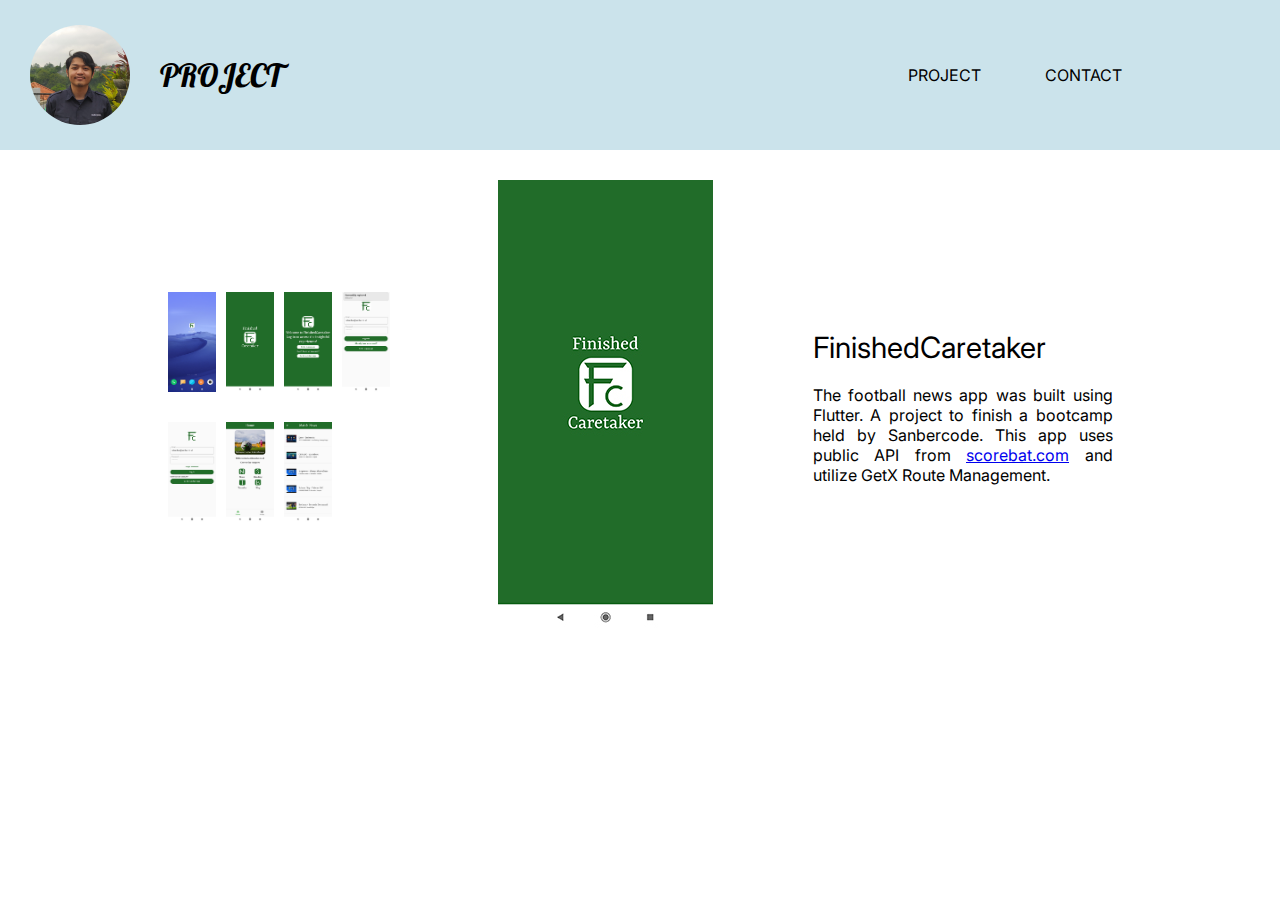
==== project1.html @ 8c6ae90c "update project page" ====
<!DOCTYPE html>
<html lang="en">
<head>
    <meta charset="UTF-8">
    <meta http-equiv="X-UA-Compatible" content="IE=edge">
    <meta name="viewport" content="width=device-width, initial-scale=1.0">
    <title>Portofolio Rahardian</title>
    <link rel="stylesheet" href="style.css">
    <link rel="preconnect" href="https://fonts.googleapis.com">
    <link rel="preconnect" href="https://fonts.gstatic.com" crossorigin>
    <link href="https://fonts.googleapis.com/css2?family=Inter&family=Lobster&display=swap" rel="stylesheet">
    <link rel="icon" href="img/favicon.png">
</head>
<body>
    <div class="header">
        <a href="index.html" class="forehead">
            <img src="img/foto.jpg" alt="Photo" class="foto">
            <p>PROJECT</p>
        </a>
        <ul>
            <li><a href="index.html#project">PROJECT</a></li>
            <li><a href="index.html#contact">CONTACT</a></li>
        </ul>
    </div>
    <div class="containerP1">
        <div class="thumb">
            <img src="img/project1/01.jpg" alt="project1">
            <img src="img/project1/02.jpg" alt="project1">
            <img src="img/project1/03.jpg" alt="project1">
            <img src="img/project1/04.jpg" alt="project1">
            <img src="img/project1/05.jpg" alt="project1">
            <img src="img/project1/06.jpg" alt="project1">
            <img src="img/project1/07.jpg" alt="project1">
        </div>
        <div class="canvas">
            <img src="img/project1/02.jpg" alt="project1" height="450px">
        </div>
        <div class="desc">
            <h3>FinishedCaretaker</h3>
            <br>
            <p>
                The football news app was built using Flutter.
                A project to finish a bootcamp held by Sanbercode.
                This app uses public API from <a href="https://www.scorebat.com/video-api/" target="blank">scorebat.com</a> 
                and utilize GetX Route Management.
                
            </p>
        </div>
    </div>
    <script src="script.js"></script>
</body>
</html>
---- style.css ----
/* http://meyerweb.com/eric/tools/css/reset/ 
   v2.0 | 20110126
   License: none (public domain)
*/

html, body, div, span, applet, object, iframe,
h1, h2, h3, h4, h5, h6, p, blockquote, pre,
a, abbr, acronym, address, big, cite, code,
del, dfn, em, img, ins, kbd, q, s, samp,
small, strike, strong, sub, sup, tt, var,
b, u, i, center,
dl, dt, dd, ol, ul, li,
fieldset, form, label, legend,
table, caption, tbody, tfoot, thead, tr, th, td,
article, aside, canvas, details, embed, 
figure, figcaption, footer, header, hgroup, 
menu, nav, output, ruby, section, summary,
time, mark, audio, video {
	margin: 0;
	padding: 0;
	border: 0;
	font-size: 100%;
	font: inherit;
	vertical-align: baseline;
}

body{
    font-family: 'Inter', sans-serif;
}

.header{
    height: 150px;
    background-color: #CBE3EB;
    display:flex;
    align-items: center;
}


.header .foto{
    height: 100px;
    width: 100px;
    margin-left: 30px;
    border: 5 px solid black;
    border-radius: 50%;
    overflow: hidden;
    min-width: 100px;
}

.header a {
    text-decoration: none;
    color: black;
    display: flex;
    align-items: center;
 
}

.header a p {
    font-family: 'Lobster', cursive;
    margin-left: 30px;
    font-size: 24pt;
}

.header ul{
    margin: auto 10% auto auto;
    min-width: 200px;
}
.header ul li{
    list-style: none;
    display: inline-block;
    margin: 0px 30px;
}

.header ul li a:hover{
    color: white;
}

.neck  {
    text-align: center;
}

.neck h2{
    margin-top: 50px;
    margin-bottom: 30px;
    font-size: 40pt;
}

#project{
    margin: 50px auto;
    background-color: #CBE3EB;
    height: 100px;
    font-size: 30px;
    text-align: center;
    line-height: 100px;
}

.project1 a{
    width: 300px;
    border: 5px solid #CBE3EB;
    border-radius: 30px;
    margin: 0px auto;
    display: flex;
    align-items: center;
    justify-content: space-around;
    box-shadow: 2px 2px 5px 2px black;
    text-decoration: none;
    color: black;
}

.project1 a:hover{
    box-shadow: -2px -2px 5px 2px black;
}

.project1 a:active{
    box-shadow: 2px 2px 50px black;
}

.project1 h3{
    font-size: 16pt;
}

.project1 p{
    font-size: 11pt;
}

.footer{
    margin: 50px auto auto;
    background-color: #CBE3EB;
    text-align: center;
}

#contact{
    font-size: 30px;
    line-height: 100px;
}

.footer .mail{
    display: inline-block;
    height: 30px;
    width: 200px;
    border-radius: 20px;
    line-height: 30px;
    background-color: white;
}

.footer .mail a{
    text-decoration: none;
    color: black;
}

.footer .mail:hover{
    background-color: black;
}

.footer .mail a:hover{
    color: #CBE3EB;
}

.footer p{
    display: inline-block;
    margin-top: 20px;
    margin-bottom: 50px;
}

.footer ul li{
    list-style: none;
    display: inline-block;
    margin: 30px 50px;
}

.footer ul li a img:hover{
    height: 60px;
    transition: 250ms;
}

.containerP1{
    display: flex;
    margin: 30px 0px;
    justify-content: center;
    gap: 100px;
    align-items: center;
}

.containerP1 .thumb{
    width: 230px;
    display: flex;
    flex-wrap: wrap;
    gap: 30px 10px;
}

.containerP1 .thumb img{
    width: 48px;
    cursor: pointer;
}

.containerP1 .thumb img:hover{
    opacity: 0.5;
}

.containerP1 .desc h3{
    font-size: 22pt;
}

.containerP1 .desc p{
    display: inline-block;
    width: 300px;
    text-align: justify;
}
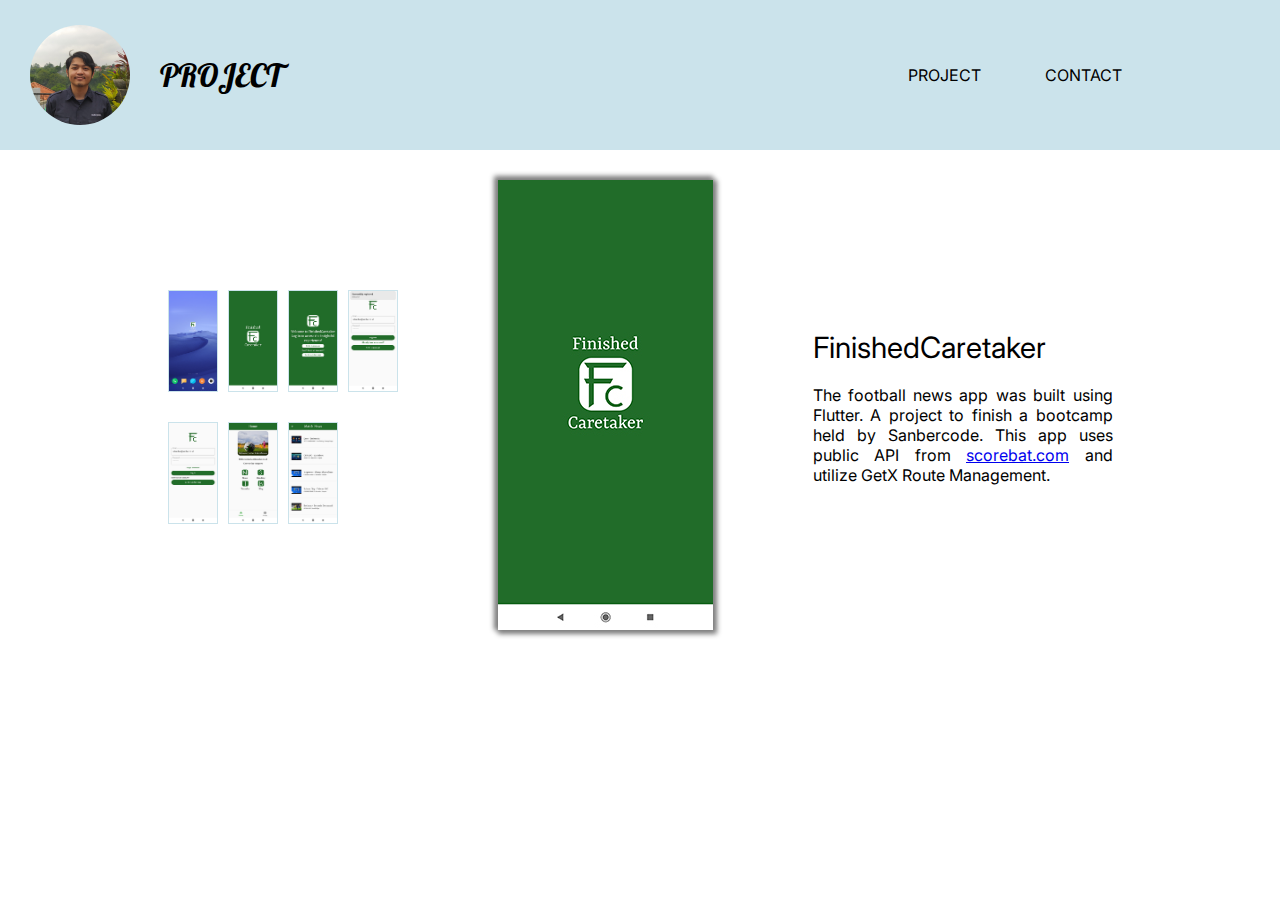
==== commit a988dea7: "finishing the project page" ====
--- a/project1.html
+++ b/project1.html
@@ -24,13 +24,13 @@
     </div>
     <div class="containerP1">
         <div class="thumb">
-            <img src="img/project1/01.jpg" alt="project1">
-            <img src="img/project1/02.jpg" alt="project1">
-            <img src="img/project1/03.jpg" alt="project1">
-            <img src="img/project1/04.jpg" alt="project1">
-            <img src="img/project1/05.jpg" alt="project1">
-            <img src="img/project1/06.jpg" alt="project1">
-            <img src="img/project1/07.jpg" alt="project1">
+            <img src="img/project1/01.jpg" alt="project1" class="icon">
+            <img src="img/project1/02.jpg" alt="project1" class="icon">
+            <img src="img/project1/03.jpg" alt="project1" class="icon">
+            <img src="img/project1/04.jpg" alt="project1" class="icon">
+            <img src="img/project1/05.jpg" alt="project1" class="icon">
+            <img src="img/project1/06.jpg" alt="project1" class="icon">
+            <img src="img/project1/07.jpg" alt="project1" class="icon">
         </div>
         <div class="canvas">
             <img src="img/project1/02.jpg" alt="project1" height="450px">
--- a/style.css
+++ b/style.css
@@ -190,10 +190,17 @@
 .containerP1 .thumb img{
     width: 48px;
     cursor: pointer;
+    border: 1px solid #CBE3EB;
 }
 
 .containerP1 .thumb img:hover{
     opacity: 0.5;
+    box-shadow: none;
+}
+
+.containerP1 .canvas img{
+    
+    box-shadow: 2px 2px 5px 2px gray, -2px -2px 5px 2px gray;
 }
 
 .containerP1 .desc h3{
